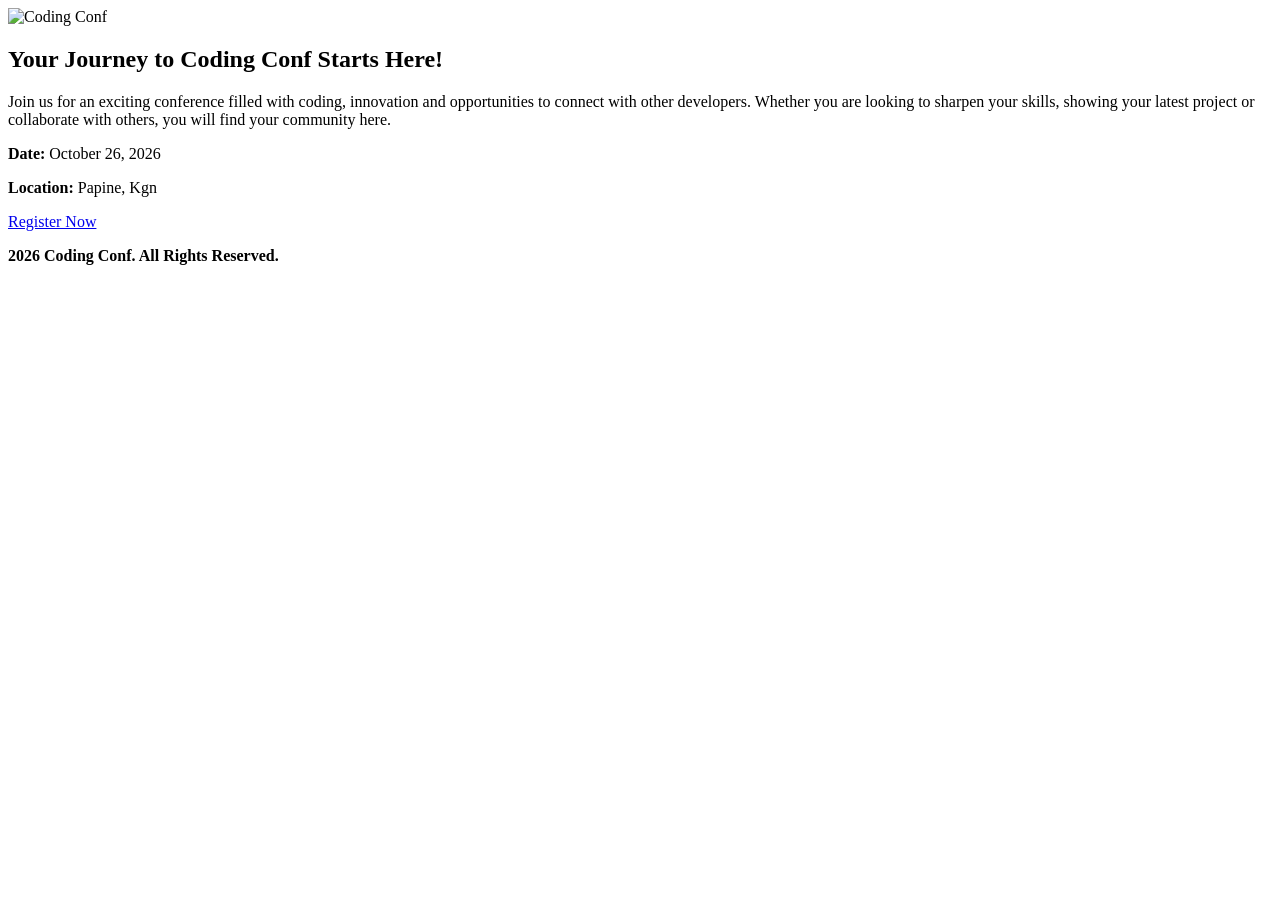
==== index.html @ 404df2bb "Add files via upload" ====
<!DOCTYPE html>
<html lang="en">

<head>
    <meta charset="UTF-8">
    <meta name="viewport" content="width=device-width, initial-scale=1.0">

    <title>Coding Conf</title>

    <link rel="stylesheet" href="../css/style.css">
</head>

<body>

    <header class="site-header">
    <img src="../assets/images/logo-full.svg" alt="Coding Conf">
    </header>

    <main>

        <!-- Introduction of what the website offers along with the date and location !-->

        <section class="conference-intro">

            <h1>Your Journey to Coding Conf Starts Here!</h1>

            <p> Join us for an exciting conference filled with coding, innovation and opportunities to connect with other developers. Whether you are looking to sharpen your skills, showing your latest project or collaborate with others, you will find your community here.</p>

            <p> <strong> Date: </strong> October 26, 2026 </p>

            <p> <strong>Location:</strong> Papine, Kgn </p>

            <a href="login.html" class="register-btn"> Register Now </a>
        </section>

    </main>

    <footer>
        <p> <strong> 2026 Coding Conf. All Rights Reserved. </strong> </p>
    </footer>

</body>
</html>
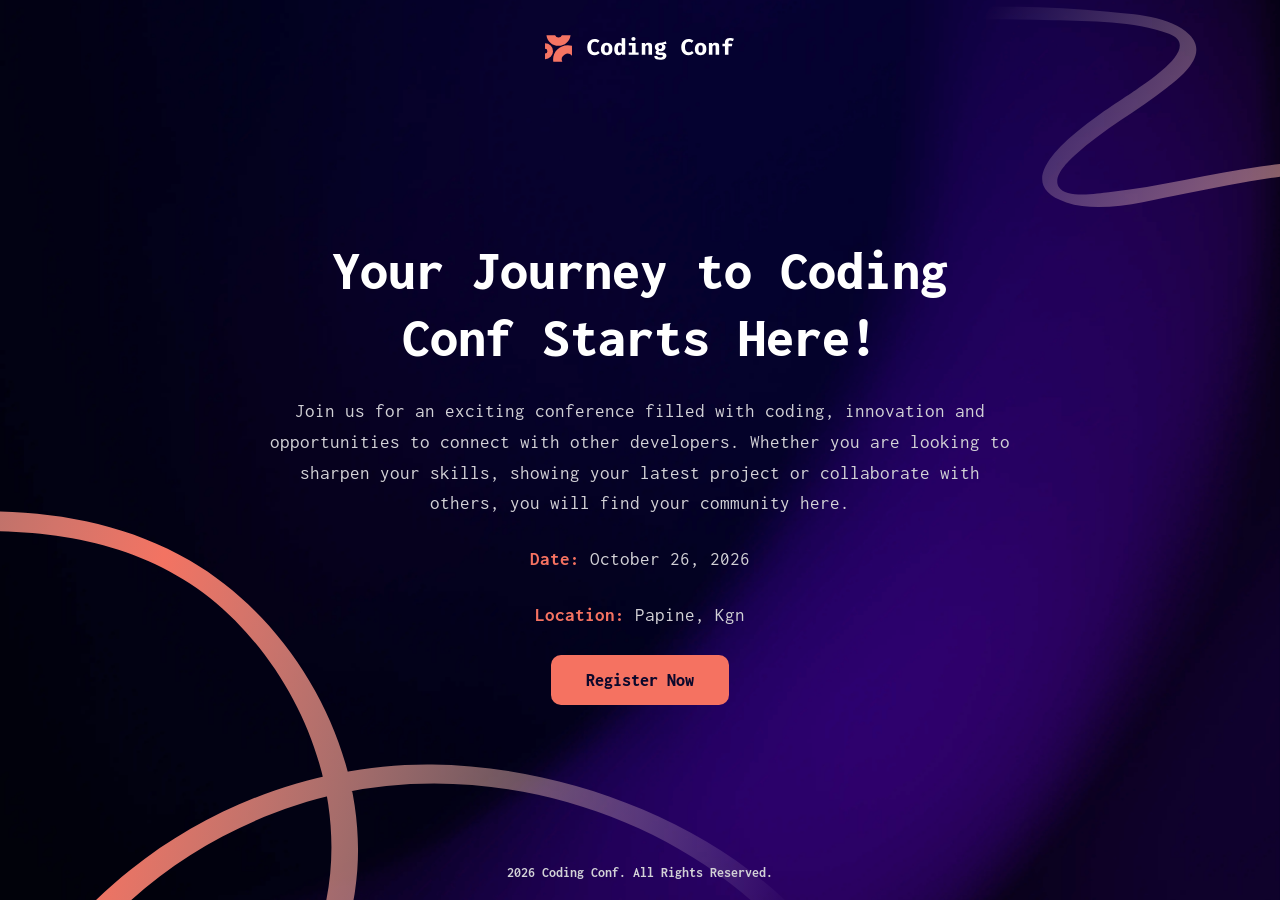
==== commit e04584fb: "Update index.html" ====
--- a/index.html
+++ b/index.html
@@ -7,13 +7,13 @@
 
     <title>Coding Conf</title>
 
-    <link rel="stylesheet" href="../css/style.css">
+    <link rel="stylesheet" href="css/style.css">
 </head>
 
 <body>
 
     <header class="site-header">
-    <img src="../assets/images/logo-full.svg" alt="Coding Conf">
+    <img src="assets/images/logo-full.svg" alt="Coding Conf">
     </header>
 
     <main>
@@ -30,7 +30,7 @@
 
             <p> <strong>Location:</strong> Papine, Kgn </p>
 
-            <a href="login.html" class="register-btn"> Register Now </a>
+            <a href="HTML/login.html" class="register-btn"> Register Now </a>
         </section>
 
     </main>
@@ -40,4 +40,4 @@
     </footer>
 
 </body>
-</html>+</html>
--- a/css/style.css
+++ b/css/style.css
@@ -0,0 +1,560 @@
+@import url('https://fonts.googleapis.com/css2?family=Inconsolata:wght@400;500;700;800&display=swap');
+
+:root {
+    --neutral-0: hsl(0, 0%, 100%);
+    --neutral-300: hsl(252, 6%, 83%);
+    --neutral-500: hsl(245, 15%, 58%);
+    --neutral-700: hsl(245, 19%, 35%);
+    --neutral-900: hsl(248, 70%, 10%);
+
+    --orange-500: hsl(7, 88%, 67%);
+    --orange-700: hsl(7, 71%, 60%);
+
+    --main-font: 'Inconsolata', monospace;
+}
+
+* {
+    margin: 0;
+    padding: 0;
+    box-sizing: border-box;
+}
+
+body {
+    min-height: 100vh;
+    font-family: var(--main-font);
+    color: var(--neutral-0);
+    background-color: var(--neutral-900);
+
+    background-image:
+        url("../assets/images/pattern-squiggly-line-top.svg"),
+        url("../assets/images/pattern-squiggly-line-bottom-desktop.svg"),
+        url("../assets/images/background-desktop.png");
+
+    background-size:
+        446px auto,
+        825px auto,
+        cover;
+
+    background-position:
+        top right,
+        bottom left,
+        center;
+
+    background-repeat: no-repeat;
+
+    display: flex;
+    flex-direction: column;
+}
+
+.site-header {
+    display: flex;
+    justify-content: center;
+    align-items: center;
+    padding: 35px 20px;
+}
+
+.site-header img {
+    width: 190px;
+    max-width: 100%;
+}
+
+/* Keeps the main content centred and allows the footer to stay below it */
+main {
+    width: 100%;
+    flex: 1;
+
+    display: flex;
+    justify-content: center;
+    align-items: center;
+
+    padding: 40px 20px;
+}
+
+.conference-intro {
+    width: min(100%, 750px);
+    text-align: center;
+
+    display: flex;
+    flex-direction: column;
+    align-items: center;
+
+    gap: 25px;
+}
+
+.conference-intro h1 {
+    font-size: clamp(2rem, 5vw, 3.5rem);
+    font-weight: 800;
+    line-height: 1.2;
+}
+
+.conference-intro p {
+    color: var(--neutral-300);
+    font-size: 1.2rem;
+    line-height: 1.6;
+}
+
+.conference-intro strong {
+    color: var(--orange-500);
+}
+
+
+.register-btn {
+    display: inline-block;
+
+    background-color: var(--orange-500);
+    color: var(--neutral-900);
+
+    text-decoration: none;
+    font-weight: 800;
+    font-size: 1.1rem;
+
+    padding: 16px 35px;
+    border-radius: 10px;
+
+    transition: background-color 0.3s ease, transform 0.3s ease;
+}
+
+.register-btn:hover {
+    background-color: var(--orange-700);
+    transform: translateY(-3px);
+}
+
+.registration-container {
+    width: min(100%, 450px);
+    margin: 0 auto;
+
+    display: flex;
+    flex-direction: column;
+    gap: 22px;
+}
+
+.registration-container h1 {
+    font-size: clamp(2rem, 4vw, 2.8rem);
+    line-height: 1.15;
+    text-align: center;
+    font-weight: 800;
+}
+
+.registration-description {
+    text-align: center;
+    color: var(--neutral-300);
+    font-size: 1.1rem;
+    line-height: 1.5;
+}
+
+#registrationForm {
+    display: flex;
+    flex-direction: column;
+    gap: 20px;
+}
+
+.form-group {
+    display: flex;
+    flex-direction: column;
+    gap: 10px;
+    position: relative;
+}
+
+.form-group label {
+    font-size: 20px;
+    font-weight: 500;
+}
+
+
+.form-group input:not([type="file"]) {
+    width: 100%;
+    min-height: 53px;
+    padding: 14px;
+
+    border: 1px solid var(--neutral-500);
+    border-radius: 12px;
+
+    background: rgba(255, 255, 255, 0.08);
+
+    color: var(--neutral-0);
+    font-family: var(--main-font);
+    font-size: 1rem;
+}
+
+.form-group input::placeholder {
+    color: var(--neutral-300);
+    opacity: 0.8;
+}
+
+
+.upload-container {
+    min-height: 125px;
+
+    display: flex;
+    flex-direction: column;
+    justify-content: center;
+    align-items: center;
+
+    gap: 12px;
+    position: relative;
+
+    border: 1px dashed var(--neutral-500);
+    border-radius: 12px;
+
+    background: rgba(255, 255, 255, 0.08);
+
+    cursor: pointer;
+}
+
+.upload-icon {
+    width: 48px;
+    height: 48px;
+
+    padding: 12px;
+    border-radius: 10px;
+
+    background: rgba(255, 255, 255, 0.1);
+}
+
+.avatar-preview {
+    width: 65px;
+    height: 65px;
+
+    object-fit: cover;
+    border-radius: 10px;
+
+    border: 2px solid var(--neutral-300);
+}
+
+/* Keeps the preview hidden until an image is selected */
+.avatar-preview[hidden] {
+    display: none;
+}
+
+.upload-container p {
+    color: var(--neutral-300);
+    font-size: 1rem;
+}
+
+/* Makes the file input cover the upload area so it can be clicked */
+.upload-container input[type="file"] {
+    position: absolute;
+    inset: 0;
+
+    width: 100%;
+    height: 100%;
+
+    opacity: 0;
+    cursor: pointer;
+}
+
+.upload-container:has(input[type="file"]:hover) {
+    border-color: var(--orange-500);
+    background: rgba(255, 255, 255, 0.12);
+}
+
+.upload-info {
+    display: flex;
+    align-items: center;
+    gap: 8px;
+
+    color: var(--neutral-300);
+    font-size: 0.8rem;
+}
+
+.upload-info img {
+    width: 16px;
+    height: 16px;
+    flex-shrink: 0;
+}
+
+.error-message {
+    color: var(--orange-500);
+    font-size: 0.85rem;
+    min-height: 16px;
+}
+
+#fullName:hover {
+    border-color: var(--neutral-0);
+    background: rgba(255, 255, 255, 0.12);
+}
+
+.form-group input.invalid {
+    border-color: var(--orange-500);
+}
+
+#registrationForm .register-btn {
+    width: 100%;
+    border: none;
+    cursor: pointer;
+    font-family: var(--main-font);
+    margin-top: 2px;
+}
+
+.ticket-confirmation {
+    width: min(100%, 750px);
+    margin: 0 auto;
+
+    display: flex;
+    flex-direction: column;
+    align-items: center;
+
+    gap: 35px;
+    text-align: center;
+}
+
+.ticket-confirmation > h1 {
+    font-size: clamp(2rem, 5vw, 3.5rem);
+    line-height: 1.2;
+    font-weight: 800;
+}
+
+.ticket-confirmation > h1 span {
+    background: linear-gradient(
+        90deg,
+        var(--orange-500),
+        #f5b6a8
+    );
+
+    background-clip: text;
+    -webkit-background-clip: text;
+    color: transparent;
+}
+
+.confirmation-message {
+    max-width: 470px;
+
+    color: var(--neutral-300);
+    font-size: 1.2rem;
+    line-height: 1.5;
+}
+
+.confirmation-message span {
+    color: var(--orange-500);
+}
+
+
+.ticket-card {
+    width: min(100%, 600px);
+    aspect-ratio: 600 / 280;
+
+    display: flex;
+    position: relative;
+
+    overflow: hidden;
+
+    background-image: url("../assets/images/pattern-ticket.svg");
+    background-size: 100% 100%;
+    background-repeat: no-repeat;
+}
+
+.ticket-main {
+    flex: 1;
+
+    display: flex;
+    flex-direction: column;
+    justify-content: space-between;
+
+    padding: 25px;
+    text-align: left;
+}
+
+.ticket-header {
+    display: flex;
+    align-items: center;
+    gap: 15px;
+}
+
+.ticket-header > img {
+    width: 45px;
+    height: 45px;
+}
+
+.ticket-header h2 {
+    font-size: 1.8rem;
+    margin-bottom: 8px;
+}
+
+.ticket-header p {
+    color: var(--neutral-300);
+    font-size: 0.95rem;
+}
+
+/* Attendee information displayed on the ticket */
+
+.attendee-details {
+    display: flex;
+    align-items: center;
+    gap: 15px;
+
+    margin-top: 30px;
+}
+
+.ticket-avatar {
+    width: 75px;
+    height: 75px;
+
+    object-fit: cover;
+    border-radius: 12px;
+
+    border: 2px solid rgba(255, 255, 255, 0.5);
+}
+
+.attendee-text h3 {
+    font-size: 1.3rem;
+    margin-bottom: 8px;
+}
+
+.attendee-text a {
+    display: flex;
+    align-items: center;
+    gap: 7px;
+
+    color: var(--neutral-300);
+    text-decoration: none;
+    font-size: 0.95rem;
+}
+
+.attendee-text a img {
+    width: 18px;
+    height: 18px;
+}
+
+/* Ticket number displayed vertically on the right side */
+
+.ticket-number {
+    width: 90px;
+    flex-shrink: 0;
+
+    display: flex;
+    justify-content: center;
+    align-items: center;
+}
+
+.ticket-number span {
+    writing-mode: vertical-rl;
+
+    font-size: 1.3rem;
+    color: var(--neutral-300);
+
+    letter-spacing: 2px;
+}
+
+footer {
+    text-align: center;
+    padding: 20px;
+
+    color: var(--neutral-300);
+    font-size: 0.9rem;
+}
+
+@media screen and (max-width: 768px) {
+
+    body {
+        background-image:
+            url("../assets/images/pattern-squiggly-line-top.svg"),
+            url("../assets/images/pattern-squiggly-line-bottom-mobile-tablet.svg"),
+            url("../assets/images/background-tablet.png");
+
+        background-size:
+            300px auto,
+            500px auto,
+            cover;
+
+        background-position:
+            top right,
+            bottom left,
+            center;
+
+        background-repeat: no-repeat;
+    }
+
+}
+
+@media screen and (max-width: 480px) {
+
+    body {
+        background-image:
+            url("../assets/images/pattern-squiggly-line-top.svg"),
+            url("../assets/images/pattern-squiggly-line-bottom-mobile-tablet.svg"),
+            url("../assets/images/background-mobile.png");
+
+        background-size:
+            220px auto,
+            350px auto,
+            cover;
+
+        background-position:
+            top right,
+            bottom left,
+            center;
+
+        background-repeat: no-repeat;
+    }
+
+}
+
+@media screen and (max-width: 600px) {
+
+    .ticket-confirmation {
+        gap: 25px;
+    }
+
+    .ticket-confirmation > h1 {
+        font-size: 2rem;
+    }
+
+    .confirmation-message {
+        font-size: 1rem;
+    }
+
+    .ticket-card {
+        width: 100%;
+        aspect-ratio: 600 / 280;
+    }
+
+    .ticket-main {
+        padding: 15px;
+    }
+
+    .ticket-header {
+        gap: 10px;
+    }
+
+    .ticket-header > img {
+        width: 32px;
+        height: 32px;
+    }
+
+    .ticket-header h2 {
+        font-size: 1.2rem;
+    }
+
+    .ticket-header p {
+        font-size: 0.75rem;
+    }
+
+    .ticket-avatar {
+        width: 55px;
+        height: 55px;
+    }
+
+    .attendee-text h3 {
+        font-size: 1rem;
+    }
+
+    .attendee-text a {
+        font-size: 0.75rem;
+    }
+
+    .ticket-number {
+        width: 50px;
+    }
+
+    .ticket-number span {
+        font-size: 1rem;
+    }
+
+}
+
+/* Keeps links, buttons and input fields visible when using a keyboard */
+
+:where(a, button, input):focus-visible {
+    outline: 3px solid var(--neutral-0);
+    outline-offset: 4px;
+}
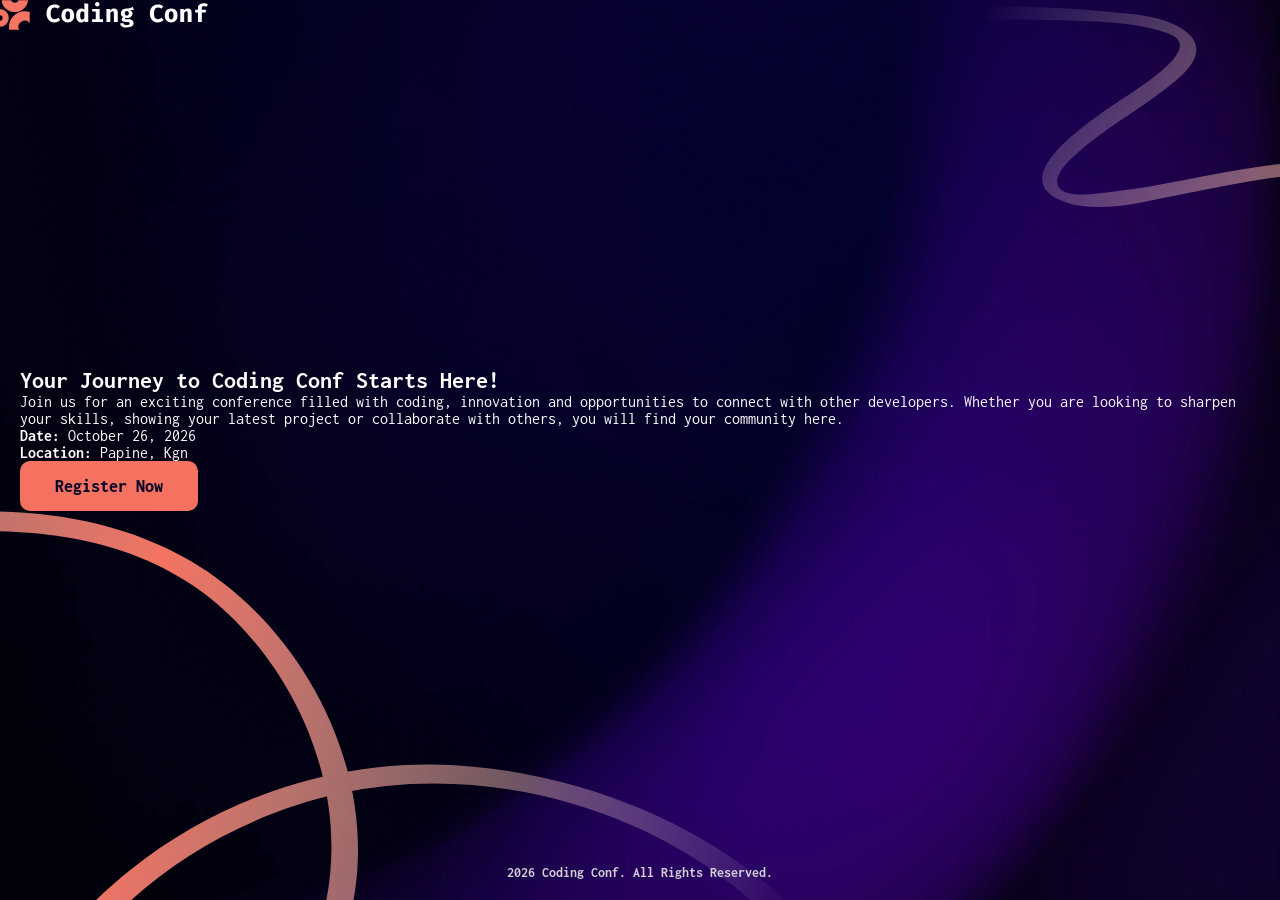
==== commit 60571a15: "Update index.html" ====
--- a/index.html
+++ b/index.html
@@ -12,7 +12,7 @@
 
 <body>
 
-    <header class="site-header">
+    <header class="website-header">
     <img src="assets/images/logo-full.svg" alt="Coding Conf">
     </header>
 
@@ -20,7 +20,7 @@
 
         <!-- Introduction of what the website offers along with the date and location !-->
 
-        <section class="conference-intro">
+        <section class="website-intro">
 
             <h1>Your Journey to Coding Conf Starts Here!</h1>
 
